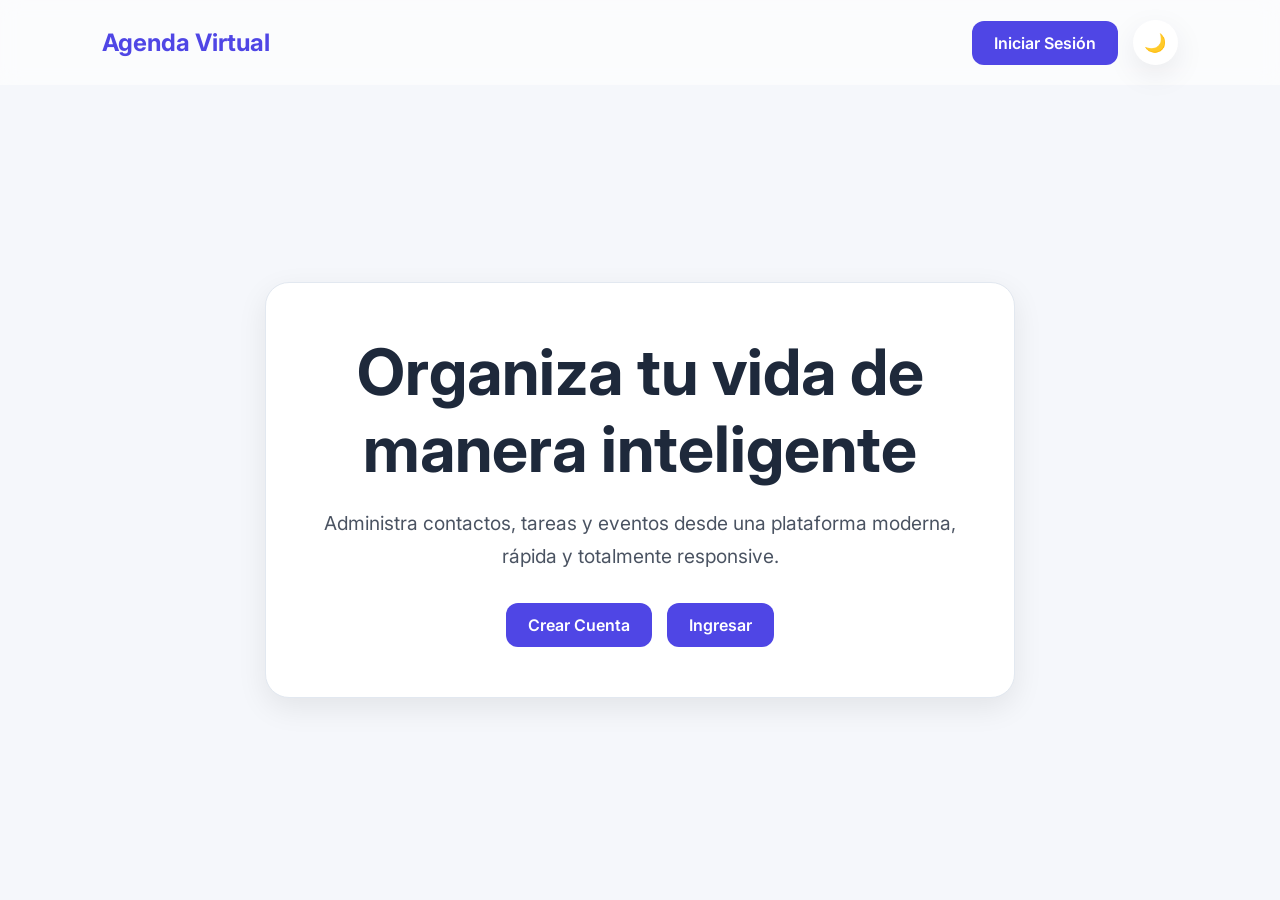
==== src/main/resources/templates/index/index.html @ 3f009b2e "Login casi completo" ====
<!-- ========================= -->
<!-- index.html -->
<!-- ========================= -->
<!DOCTYPE html>
<html lang="es" data-theme="light">
<head>
    <meta charset="UTF-8">
    <meta name="viewport" content="width=device-width, initial-scale=1.0">
    <title>Agenda Virtual</title>

    <link href="https://fonts.googleapis.com/css2?family=Inter:wght@300;400;500;600;700&display=swap" rel="stylesheet">

    <style>
        *{
            margin:0;
            padding:0;
            box-sizing:border-box;
            font-family:'Inter',sans-serif;
        }

        :root{
            --bg:#f5f7fb;
            --card:#ffffff;
            --text:#1e293b;
            --primary:#4f46e5;
            --secondary:#6366f1;
            --border:#e2e8f0;
            --shadow:0 10px 30px rgba(0,0,0,.08);
        }

        [data-theme="dark"]{
            --bg:#0f172a;
            --card:#1e293b;
            --text:#f8fafc;
            --primary:#818cf8;
            --secondary:#6366f1;
            --border:#334155;
            --shadow:0 10px 30px rgba(0,0,0,.4);
        }

        body{
            background:var(--bg);
            color:var(--text);
            transition:.3s;
        }

        header{
            padding:20px 8%;
            display:flex;
            justify-content:space-between;
            align-items:center;
            position:sticky;
            top:0;
            background:rgba(255,255,255,.6);
            backdrop-filter:blur(10px);
        }

        .logo{
            font-size:1.5rem;
            font-weight:700;
            color:var(--primary);
        }

        nav{
            display:flex;
            gap:15px;
            align-items:center;
        }

        .btn{
            padding:12px 22px;
            border:none;
            border-radius:12px;
            cursor:pointer;
            font-weight:600;
            transition:.3s;
            text-decoration:none;
        }

        .btn-primary{
            background:var(--primary);
            color:white;
        }

        .btn-primary:hover{
            transform:translateY(-2px);
        }

        .theme-btn{
            width:45px;
            height:45px;
            border-radius:50%;
            border:none;
            cursor:pointer;
            background:var(--card);
            box-shadow:var(--shadow);
            color:var(--text);
            font-size:18px;
        }

        .hero{
            min-height:90vh;
            display:flex;
            align-items:center;
            justify-content:center;
            text-align:center;
            padding:40px 8%;
        }

        .hero-content{
            max-width:750px;
            animation:fadeIn 1s ease;
        }

        .hero h1{
            font-size:4rem;
            margin-bottom:20px;
        }

        .hero p{
            font-size:1.2rem;
            line-height:1.7;
            margin-bottom:30px;
            opacity:.8;
        }

        .hero-buttons{
            display:flex;
            justify-content:center;
            gap:15px;
            flex-wrap:wrap;
        }

        .glass{
            background:var(--card);
            border:1px solid var(--border);
            box-shadow:var(--shadow);
            border-radius:24px;
            padding:50px;
        }

        @keyframes fadeIn{
            from{
                opacity:0;
                transform:translateY(30px);
            }
            to{
                opacity:1;
                transform:translateY(0);
            }
        }

        @media(max-width:768px){
            .hero h1{
                font-size:2.5rem;
            }

            header{
                padding:20px;
            }
        }
    </style>
</head>
<body>

<header>
    <div class="logo">Agenda Virtual</div>

    <nav>
        <a href="/login" class="btn btn-primary">Iniciar Sesión</a>
        <button class="theme-btn" onclick="toggleTheme()">🌙</button>
    </nav>
</header>

<section class="hero">
    <div class="hero-content glass">
        <h1>Organiza tu vida de manera inteligente</h1>

        <p>
            Administra contactos, tareas y eventos desde una plataforma moderna,
            rápida y totalmente responsive.
        </p>

        <div class="hero-buttons">
            <a href="/register" class="btn btn-primary">Crear Cuenta</a>
            <a href="/login" class="btn btn-primary">Ingresar</a>
        </div>
    </div>
</section>

<script>
    function toggleTheme(){
        const html=document.documentElement;
        const current=html.getAttribute("data-theme");

        if(current==="dark"){
            html.setAttribute("data-theme","light");
            localStorage.setItem("theme","light");
        }else{
            html.setAttribute("data-theme","dark");
            localStorage.setItem("theme","dark");
        }
    }

    const savedTheme=localStorage.getItem("theme");
    if(savedTheme){
        document.documentElement.setAttribute("data-theme",savedTheme);
    }
</script>

</body>
</html>
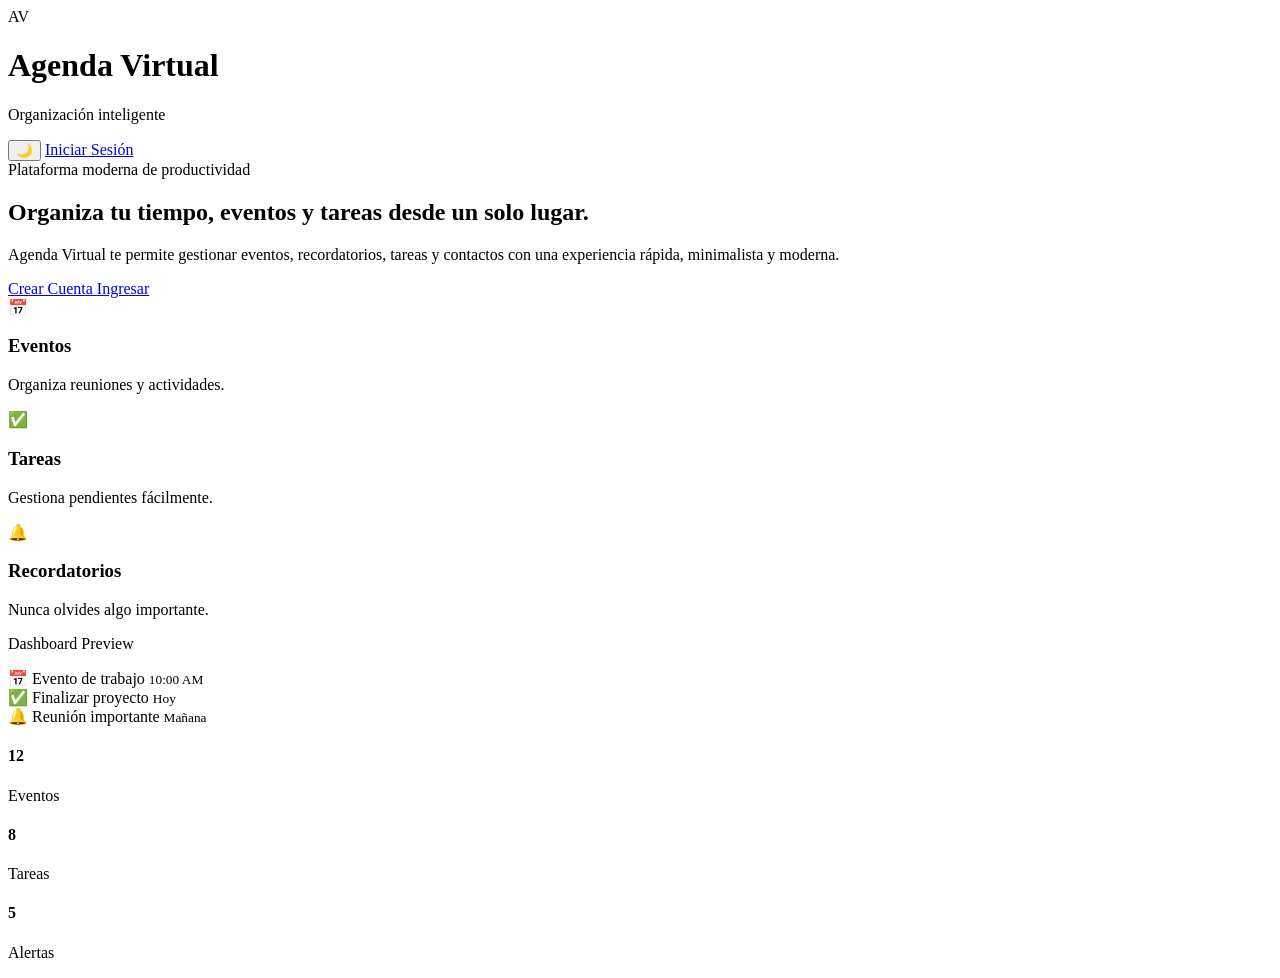
==== commit eba8821d: "Eventualidades" ====
--- a/src/main/resources/templates/index/index.html
+++ b/src/main/resources/templates/index/index.html
@@ -1,212 +1,249 @@
-<!-- ========================= -->
-<!-- index.html -->
-<!-- ========================= -->
 <!DOCTYPE html>
-<html lang="es" data-theme="light">
+<html
+        lang="es"
+        data-theme="light"
+        xmlns:th="http://www.thymeleaf.org"
+>
+
 <head>
+
     <meta charset="UTF-8">
-    <meta name="viewport" content="width=device-width, initial-scale=1.0">
+
+    <meta
+            name="viewport"
+            content="width=device-width, initial-scale=1.0"
+    >
+
     <title>Agenda Virtual</title>
 
-    <link href="https://fonts.googleapis.com/css2?family=Inter:wght@300;400;500;600;700&display=swap" rel="stylesheet">
-
-    <style>
-        *{
-            margin:0;
-            padding:0;
-            box-sizing:border-box;
-            font-family:'Inter',sans-serif;
-        }
-
-        :root{
-            --bg:#f5f7fb;
-            --card:#ffffff;
-            --text:#1e293b;
-            --primary:#4f46e5;
-            --secondary:#6366f1;
-            --border:#e2e8f0;
-            --shadow:0 10px 30px rgba(0,0,0,.08);
-        }
-
-        [data-theme="dark"]{
-            --bg:#0f172a;
-            --card:#1e293b;
-            --text:#f8fafc;
-            --primary:#818cf8;
-            --secondary:#6366f1;
-            --border:#334155;
-            --shadow:0 10px 30px rgba(0,0,0,.4);
-        }
-
-        body{
-            background:var(--bg);
-            color:var(--text);
-            transition:.3s;
-        }
-
-        header{
-            padding:20px 8%;
-            display:flex;
-            justify-content:space-between;
-            align-items:center;
-            position:sticky;
-            top:0;
-            background:rgba(255,255,255,.6);
-            backdrop-filter:blur(10px);
-        }
-
-        .logo{
-            font-size:1.5rem;
-            font-weight:700;
-            color:var(--primary);
-        }
-
-        nav{
-            display:flex;
-            gap:15px;
-            align-items:center;
-        }
-
-        .btn{
-            padding:12px 22px;
-            border:none;
-            border-radius:12px;
-            cursor:pointer;
-            font-weight:600;
-            transition:.3s;
-            text-decoration:none;
-        }
-
-        .btn-primary{
-            background:var(--primary);
-            color:white;
-        }
-
-        .btn-primary:hover{
-            transform:translateY(-2px);
-        }
-
-        .theme-btn{
-            width:45px;
-            height:45px;
-            border-radius:50%;
-            border:none;
-            cursor:pointer;
-            background:var(--card);
-            box-shadow:var(--shadow);
-            color:var(--text);
-            font-size:18px;
-        }
-
-        .hero{
-            min-height:90vh;
-            display:flex;
-            align-items:center;
-            justify-content:center;
-            text-align:center;
-            padding:40px 8%;
-        }
-
-        .hero-content{
-            max-width:750px;
-            animation:fadeIn 1s ease;
-        }
-
-        .hero h1{
-            font-size:4rem;
-            margin-bottom:20px;
-        }
-
-        .hero p{
-            font-size:1.2rem;
-            line-height:1.7;
-            margin-bottom:30px;
-            opacity:.8;
-        }
-
-        .hero-buttons{
-            display:flex;
-            justify-content:center;
-            gap:15px;
-            flex-wrap:wrap;
-        }
-
-        .glass{
-            background:var(--card);
-            border:1px solid var(--border);
-            box-shadow:var(--shadow);
-            border-radius:24px;
-            padding:50px;
-        }
-
-        @keyframes fadeIn{
-            from{
-                opacity:0;
-                transform:translateY(30px);
-            }
-            to{
-                opacity:1;
-                transform:translateY(0);
-            }
-        }
-
-        @media(max-width:768px){
-            .hero h1{
-                font-size:2.5rem;
-            }
-
-            header{
-                padding:20px;
-            }
-        }
-    </style>
+    <!-- GOOGLE FONTS -->
+    <link
+            href="https://fonts.googleapis.com/css2?family=Inter:wght@300;400;500;600;700&display=swap"
+            rel="stylesheet"
+    >
+
+    <!-- CSS -->
+    <link
+            rel="stylesheet"
+            th:href="@{/css/index/index.css}"
+    >
+
 </head>
+
 <body>
 
-<header>
-    <div class="logo">Agenda Virtual</div>
-
-    <nav>
-        <a href="/login" class="btn btn-primary">Iniciar Sesión</a>
-        <button class="theme-btn" onclick="toggleTheme()">🌙</button>
+<!-- HEADER -->
+
+<header class="header">
+
+    <div class="logo-container">
+
+        <div class="logo-circle">
+            AV
+        </div>
+
+        <div>
+
+            <h1 class="logo-text">
+                Agenda Virtual
+            </h1>
+
+            <p class="logo-subtitle">
+                Organización inteligente
+            </p>
+
+        </div>
+
+    </div>
+
+    <nav class="header-actions">
+
+        <button
+                class="theme-btn"
+                onclick="toggleTheme()"
+        >
+            🌙
+        </button>
+
+        <a
+                href="/login"
+                class="btn btn-outline"
+        >
+            Iniciar Sesión
+        </a>
+
     </nav>
+
 </header>
 
+<!-- HERO -->
+
 <section class="hero">
-    <div class="hero-content glass">
-        <h1>Organiza tu vida de manera inteligente</h1>
-
-        <p>
-            Administra contactos, tareas y eventos desde una plataforma moderna,
-            rápida y totalmente responsive.
-        </p>
-
-        <div class="hero-buttons">
-            <a href="/register" class="btn btn-primary">Crear Cuenta</a>
-            <a href="/login" class="btn btn-primary">Ingresar</a>
-        </div>
+
+    <div class="hero-container">
+
+        <!-- LEFT -->
+
+        <div class="hero-content">
+
+            <span class="badge">
+                Plataforma moderna de productividad
+            </span>
+
+            <h2 class="hero-title">
+                Organiza tu tiempo,
+                eventos y tareas
+                desde un solo lugar.
+            </h2>
+
+            <p class="hero-description">
+
+                Agenda Virtual te permite gestionar eventos,
+                recordatorios, tareas y contactos con una
+                experiencia rápida, minimalista y moderna.
+
+            </p>
+
+            <div class="hero-buttons">
+
+                <a
+                        href="/register"
+                        class="btn btn-primary"
+                >
+                    Crear Cuenta
+                </a>
+
+                <a
+                        href="/login"
+                        class="btn btn-secondary"
+                >
+                    Ingresar
+                </a>
+
+            </div>
+
+            <!-- FEATURES -->
+
+            <div class="features-grid">
+
+                <div class="feature-card">
+
+                    <div class="feature-icon">
+                        📅
+                    </div>
+
+                    <h3>
+                        Eventos
+                    </h3>
+
+                    <p>
+                        Organiza reuniones y actividades.
+                    </p>
+
+                </div>
+
+                <div class="feature-card">
+
+                    <div class="feature-icon">
+                        ✅
+                    </div>
+
+                    <h3>
+                        Tareas
+                    </h3>
+
+                    <p>
+                        Gestiona pendientes fácilmente.
+                    </p>
+
+                </div>
+
+                <div class="feature-card">
+
+                    <div class="feature-icon">
+                        🔔
+                    </div>
+
+                    <h3>
+                        Recordatorios
+                    </h3>
+
+                    <p>
+                        Nunca olvides algo importante.
+                    </p>
+
+                </div>
+
+            </div>
+
+        </div>
+
+        <!-- RIGHT -->
+
+        <div class="preview-card">
+
+            <div class="preview-header">
+
+                <div class="preview-dots">
+
+                    <span></span>
+                    <span></span>
+                    <span></span>
+
+                </div>
+
+                <p>
+                    Dashboard Preview
+                </p>
+
+            </div>
+
+            <div class="preview-body">
+
+                <div class="preview-item">
+                    <span>📅 Evento de trabajo</span>
+                    <small>10:00 AM</small>
+                </div>
+
+                <div class="preview-item">
+                    <span>✅ Finalizar proyecto</span>
+                    <small>Hoy</small>
+                </div>
+
+                <div class="preview-item">
+                    <span>🔔 Reunión importante</span>
+                    <small>Mañana</small>
+                </div>
+
+                <div class="preview-stats">
+
+                    <div>
+                        <h4>12</h4>
+                        <p>Eventos</p>
+                    </div>
+
+                    <div>
+                        <h4>8</h4>
+                        <p>Tareas</p>
+                    </div>
+
+                    <div>
+                        <h4>5</h4>
+                        <p>Alertas</p>
+                    </div>
+
+                </div>
+
+            </div>
+
+        </div>
+
     </div>
+
 </section>
 
-<script>
-    function toggleTheme(){
-        const html=document.documentElement;
-        const current=html.getAttribute("data-theme");
-
-        if(current==="dark"){
-            html.setAttribute("data-theme","light");
-            localStorage.setItem("theme","light");
-        }else{
-            html.setAttribute("data-theme","dark");
-            localStorage.setItem("theme","dark");
-        }
-    }
-
-    const savedTheme=localStorage.getItem("theme");
-    if(savedTheme){
-        document.documentElement.setAttribute("data-theme",savedTheme);
-    }
-</script>
+<!-- JS -->
+<script th:src="@{/js/index/index.js}"></script>
 
 </body>
 </html>
